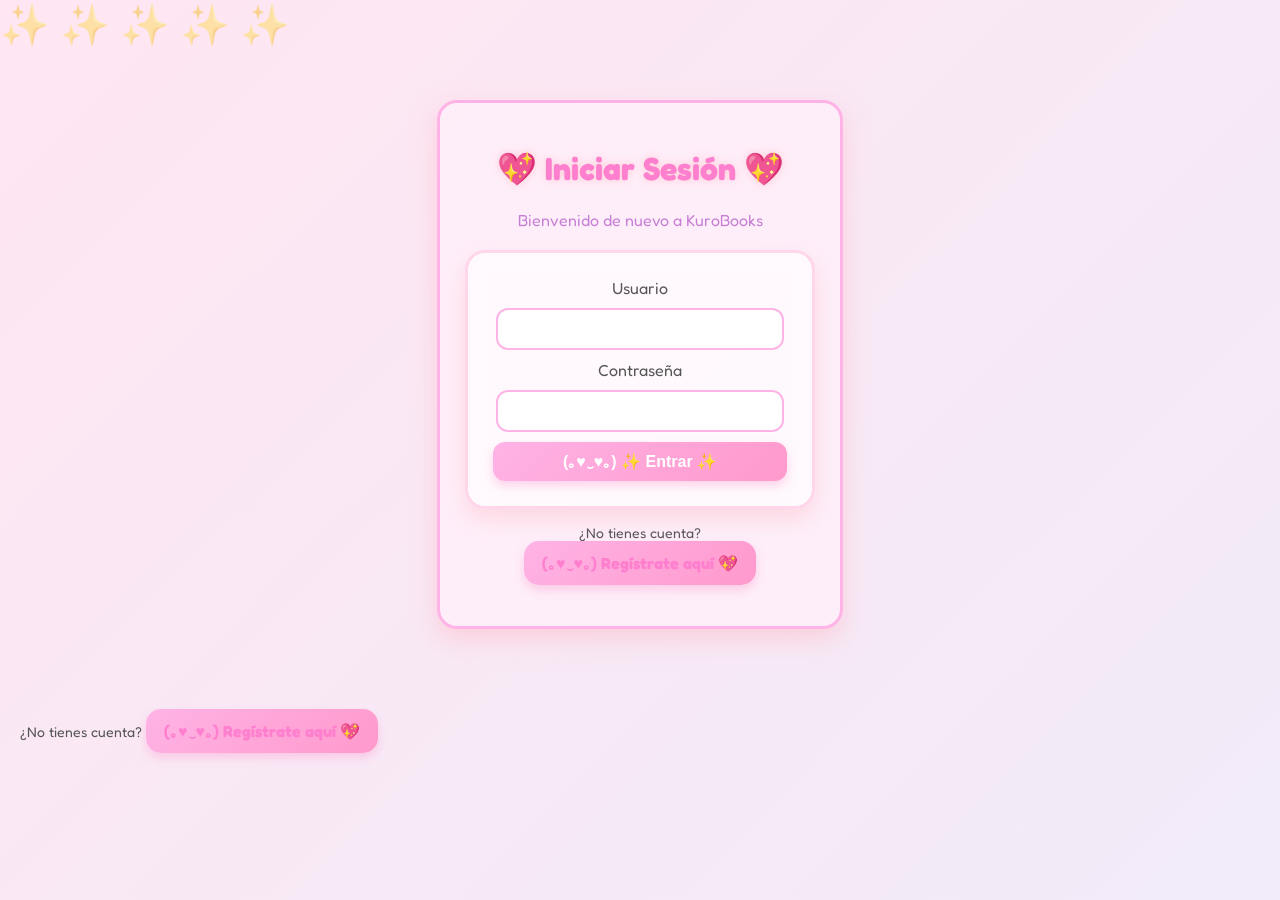
==== index.html @ 8f9744f4 "Add files via upload" ====
<!DOCTYPE html>
<html lang="es">
<head>
    <meta charset="UTF-8">
    <title>KuroBooks ✨</title>
    <link rel="stylesheet" href="estilos.css">
</head>
<body>

<!-- BLOQUEO: si no está logeado, redirige al login -->
<script>
    if (localStorage.getItem("logeado") !== "true") {
        window.location.href = "login.html";
    }
</script>

<header>
    <!-- LOGO KAWAII -->
    <img src="logo-kurobooks.png" alt="Logo KuroBooks" style="width:280px; display:block; margin:auto; animation: brilloKawaii 3s ease-in-out infinite;">
    <h1>💖 Bienvenido a KuroBooks 💖</h1>
    <p>Tu biblioteca mágica pastel kawaii 🌙✨</p>

    <button onclick="logout()" style="float:right; margin-top:-40px;">Cerrar sesión</button>
</header>

<section class="libros">
    <article class="libro">
        <h2>🌸 Mi Primer Libro 🌸</h2>
        <p>Una historia encantada escrita con amor y magia pastel.</p>
        <a href="libro1.html">Leer</a>
    </article>
    <article class="libro">
    <h2>☁️ Sueños de Lavanda ☁️</h2>
    <p>Relatos suaves y mágicos en tonos pastel.</p>
    <a href="suenos-de-lavanda.html">Entrar</a>
</article>
<article class="libro">
    <h2>✨ Corazones y Estrellas ✨</h2>
    <p>Un viaje por mundos de fantasía y ternura infinita.</p>
    <a href="corazones-y-estrellas.html">Entrar</a>
</article>
    <article class="libro">
        <h2>☁️ Sueños de Lavanda ☁️</h2>
        <p>Relatos suaves y dulces como las nubes del amanecer.</p>
        <a href="libro2.html">Leer</a>
    </article>
    <article class="libro">
    <h2>✨ Corazones y Estrellas ✨</h2>
    <p>Un viaje por mundos de fantasía y ternura infinita.</p>
    <a href="corazones-y-estrellas.html">Entrar</a>
</article>

<article class="libro">
    <h2>🌈 Galería de Imágenes 🌈</h2>
    <p>Un rincón lleno de magia pastel y arte kawaii.</p>
    <a href="galeria.html">Ver galería</a>
</article>

    <article class="libro">
        <h2>✨ Corazones y Estrellas ✨</h2>
        <p>Un viaje por mundos de fantasía y ternura infinita.</p>
        <a href="libro3.html">Leer</a>
    </article>
</section>

<footer style="text-align:center; margin-top:40px;">
    <p>🌈 Hecho con amor por Kuro 💖</p>
</footer>

<script>
    function logout() {
        localStorage.setItem("logeado", "false");
        window.location.href = "login.html";
    }
</script>
    <script>
function toggleDarkMode() {
    document.body.classList.toggle("dark-mode");
}
</script>


</body>
    <div class="barra-estado">
    <span class="estado-texto">✨ Bienvenido, Kuro ✨</span>

    <div class="estado-botones">
        <button onclick="toggleDarkMode()">🌙 Modo oscuro</button>
        <button onclick="logout()">🚪 Cerrar sesión</button>
    </div>
</div>
</html>
<button onclick="toggleDarkMode()">🌙 Modo oscuro</button>
<a href="index.html">Regístrate aquí 💖</a>
---- estilos.css ----
/* FUENTES KAWAII */
@import url('https://fonts.googleapis.com/css2?family=Fredoka:wght@400;500;600&family=Quicksand:wght@400;600&display=swap');

/* FONDO ANIMADO PASTEL */
body {
    font-family: 'Fredoka', 'Quicksand', sans-serif;
    background: linear-gradient(135deg, #ffe6f2, #e6f0ff, #e8ffe6, #fff5e6);
    background-size: 600% 600%;
    animation: pastelFlow 18s ease infinite;
    margin: 0;
    padding: 20px;
    color: #555;
    position: relative;
    overflow-x: hidden;
}

@keyframes pastelFlow {
    0% { background-position: 0% 50%; }
    25% { background-position: 50% 100%; }
    50% { background-position: 100% 50%; }
    75% { background-position: 50% 0%; }
    100% { background-position: 0% 50%; }
}

/* ESTRELLITAS ANIMADAS */
body::before {
    content: "✨ ✨ ✨ ✨ ✨";
    position: absolute;
    top: 0;
    left: 0;
    font-size: 40px;
    width: 100%;
    animation: estrellas 12s linear infinite;
    opacity: 0.4;
}

@keyframes estrellas {
    0% { transform: translateY(0); }
    100% { transform: translateY(-200vh); }
}

/* HEADER KAWAII CON BANNER */
header {
    background: rgba(255, 255, 255, 0.7);
    border: 3px solid #ffd6ea;
    border-radius: 25px;
    padding: 20px;
    text-align: center;
    box-shadow: 0 10px 20px rgba(255, 182, 193, 0.4);
    backdrop-filter: blur(6px);
    margin-bottom: 30px;
}

header h1 {
    font-size: 32px;
    color: #ff7fcf;
    text-shadow: 0 0 10px rgba(255, 182, 193, 0.7);
}

header::before {
    content: "🌸 ✨ 🌙 ✨ 🌸";
    display: block;
    font-size: 22px;
    margin-bottom: 10px;
}

/* TARJETAS DE LIBROS */
.libros {
    max-width: 750px;
    margin: auto;
}

.libro {
    background: rgba(255, 255, 255, 0.85);
    padding: 25px;
    margin-bottom: 25px;
    border-radius: 20px;
    border: 3px solid #ffd6ea;
    box-shadow: 0 10px 20px rgba(255, 182, 193, 0.4);
    backdrop-filter: blur(6px);
    transition: 0.3s;
    position: relative;
}

.libro:hover {
    transform: translateY(-5px);
    box-shadow: 0 15px 25px rgba(255, 182, 193, 0.6);
}

.libro h2::before {
    content: "💖 ";
}

/* BOTONES KAWAII CON CARITAS */
button, a {
    display: inline-block;
    background: linear-gradient(135deg, #ffb3e6, #ff99cc);
    color: white;
    padding: 12px 18px;
    border-radius: 15px;
    text-decoration: none;
    font-weight: bold;
    border: none;
    cursor: pointer;
    transition: 0.3s;
    box-shadow: 0 5px 10px rgba(255, 153, 204, 0.4);
    font-size: 16px;
}

button:hover, a:hover {
    background: linear-gradient(135deg, #ff99d6, #ff7fcf);
    transform: scale(1.08);
    box-shadow: 0 8px 15px rgba(255, 153, 204, 0.6);
}

button::before, a::before {
    content: " (｡♥‿♥｡) ";
}

/* FORMULARIOS ADORABLES */
form {
    max-width: 350px;
    margin: auto;
    background: rgba(255, 255, 255, 0.65);
    padding: 25px;
    border-radius: 20px;
    border: 3px solid #ffd6ea;
    box-shadow: 0 10px 20px rgba(255, 182, 193, 0.4);
    backdrop-filter: blur(8px);
}

input {
    padding: 12px;
    border: 2px solid #ffcce6;
    border-radius: 12px;
    font-size: 16px;
    background: #fff;
    outline: none;
    transition: 0.3s;
}

input:focus {
    border-color: #ff99cc;
    box-shadow: 0 0 10px #ffb3d9;
}

/* CONTENIDO DEL LIBRO */
.contenido {
    background: rgba(255, 255, 255, 0.75);
    padding: 25px;
    border-radius: 20px;
    border: 3px solid #ffd6ea;
    box-shadow: 0 10px 20px rgba(255, 182, 193, 0.4);
    max-width: 850px;
    margin: auto;
    backdrop-filter: blur(6px);
}

/* MODO OSCURO KAWAII */
.dark-mode {
    background: #2b244d !important;
    color: #ffe6ff !important;
}

.dark-mode header {
    background: rgba(60, 50, 100, 0.7);
    border-color: #c7b7ff;
}

.dark-mode .libro,
.dark-mode .contenido,
.dark-mode form {
    background: rgba(60, 50, 100, 0.6);
    border-color: #c7b7ff;
    color: #ffe6ff;
}

.dark-mode button,
.dark-mode a {
    background: #ff9ad6;
}

.dark-mode button:hover,
.dark-mode a:hover {
    background: #ff7fcf;
}
img {
    animation: brilloKawaii 3s ease-in-out infinite;
}

@keyframes brilloKawaii {
    0% { filter: drop-shadow(0 0 5px #ffb3d9); }
    50% { filter: drop-shadow(0 0 15px #ff99cc); }
    100% { filter: drop-shadow(0 0 5px #ffb3d9); }
}

/* BARRA DE ESTADO KAWAII */
.barra-estado {
    width: 100%;
    background: rgba(255, 255, 255, 0.75);
    border-bottom: 3px solid #ffd6ea;
    padding: 12px 20px;
    border-radius: 0 0 20px 20px;
    box-shadow: 0 5px 15px rgba(255, 182, 193, 0.4);
    backdrop-filter: blur(6px);
    display: flex;
    justify-content: space-between;
    align-items: center;
    position: sticky;
    top: 0;
    z-index: 999;
}

.estado-texto {
    font-size: 18px;
    color: #ff7fcf;
    font-weight: bold;
    text-shadow: 0 0 8px rgba(255, 182, 193, 0.6);
}

.estado-botones button {
    margin-left: 10px;
    font-size: 14px;
    padding: 8px 12px;
    border-radius: 12px;
    background: linear-gradient(135deg, #ffb3e6, #ff99cc);
    color: white;
    border: none;
    cursor: pointer;
    box-shadow: 0 5px 10px rgba(255, 153, 204, 0.4);
    transition: 0.3s;
}

.estado-botones button:hover {
    transform: scale(1.08);
    background: linear-gradient(135deg, #ff99d6, #ff7fcf);
}
.dark-mode {
    background: #2b244d !important;
    color: #ffe6ff !important;
}

.dark-mode header {
    background: rgba(60, 50, 100, 0.7);
    border-color: #c7b7ff;
}

.dark-mode .libro,
.dark-mode .contenido,
.dark-mode form {
    background: rgba(60, 50, 100, 0.6);
    border-color: #c7b7ff;
    color: #ffe6ff;
}

.dark-mode button,
.dark-mode a {
    background: #ff9ad6;
}

.dark-mode button:hover,
.dark-mode a:hover {
    background: #ff7fcf;
}
.subir-imagen {
    text-align: center;
    margin-bottom: 20px;
}

.subir-imagen input {
    margin-right: 10px;
}

.galeria img {
    width: 250px;
    border-radius: 20px;
    border: 3px solid #ffd6ea;
    box-shadow: 0 10px 20px rgba(255, 182, 193, 0.4);
    transition: 0.3s;
}

.galeria img:hover {
    transform: scale(1.08);
    box-shadow: 0 15px 25px rgba(255, 153, 204, 0.6);
}
.registro-contenedor {
    max-width: 350px;
    margin: 80px auto;
    background: rgba(255, 240, 250, 0.85);
    padding: 25px;
    border-radius: 20px;
    border: 3px solid #d8a7ff;
    box-shadow: 0 10px 25px rgba(200, 150, 255, 0.4);
    text-align: center;
}

.registro-contenedor h1 {
    color: #c77fd6;
    text-shadow: 0 0 8px rgba(200, 150, 255, 0.5);
}

.subtitulo {
    color: #a86bd6;
    margin-bottom: 20px;
}

.registro-contenedor input {
    width: 90%;
    padding: 10px;
    margin: 10px 0;
    border-radius: 12px;
    border: 2px solid #d8a7ff;
}

.registro-contenedor button {
    width: 100%;
    padding: 10px;
    background: linear-gradient(135deg, #d8a7ff, #c77fd6);
    border: none;
    border-radius: 12px;
    color: white;
    font-size: 16px;
    cursor: pointer;
    box-shadow: 0 5px 10px rgba(200, 150, 255, 0.4);
    transition: 0.3s;
}

.registro-contenedor button:hover {
    transform: scale(1.05);
    background: linear-gradient(135deg, #c77fd6, #b46cff);
}

.login-link a {
    color: #b46cff;
    font-weight: bold;
}
.login-contenedor {
    max-width: 350px;
    margin: 80px auto;
    background: rgba(255, 240, 250, 0.8);
    padding: 25px;
    border-radius: 20px;
    border: 3px solid #ffb3e6;
    box-shadow: 0 10px 25px rgba(255, 182, 193, 0.5);
    text-align: center;
}

.login-contenedor h1 {
    color: #ff7fcf;
    text-shadow: 0 0 8px rgba(255, 182, 193, 0.6);
}

.subtitulo {
    color: #c77fd6;
    margin-bottom: 20px;
}

.login-contenedor input {
    width: 90%;
    padding: 10px;
    margin: 10px 0;
    border-radius: 12px;
    border: 2px solid #ffb3e6;
}

.login-contenedor button {
    width: 100%;
    padding: 10px;
    background: linear-gradient(135deg, #ffb3e6, #ff99cc);
    border: none;
    border-radius: 12px;
    color: white;
    font-size: 16px;
    cursor: pointer;
    box-shadow: 0 5px 10px rgba(255, 153, 204, 0.4);
    transition: 0.3s;
}

.login-contenedor button:hover {
    transform: scale(1.05);
    background: linear-gradient(135deg, #ff99d6, #ff7fcf);
}

.registro-link a {
    color: #ff7fcf;
    font-weight: bold;
}
.registro-link {
    margin-top: 15px;
    font-size: 14px;
}

.registro-link a {
    color: #ff7fcf;
    font-weight: bold;
    text-decoration: none;
}

.registro-link a:hover {
    text-shadow: 0 0 6px #ffb3e6;
}
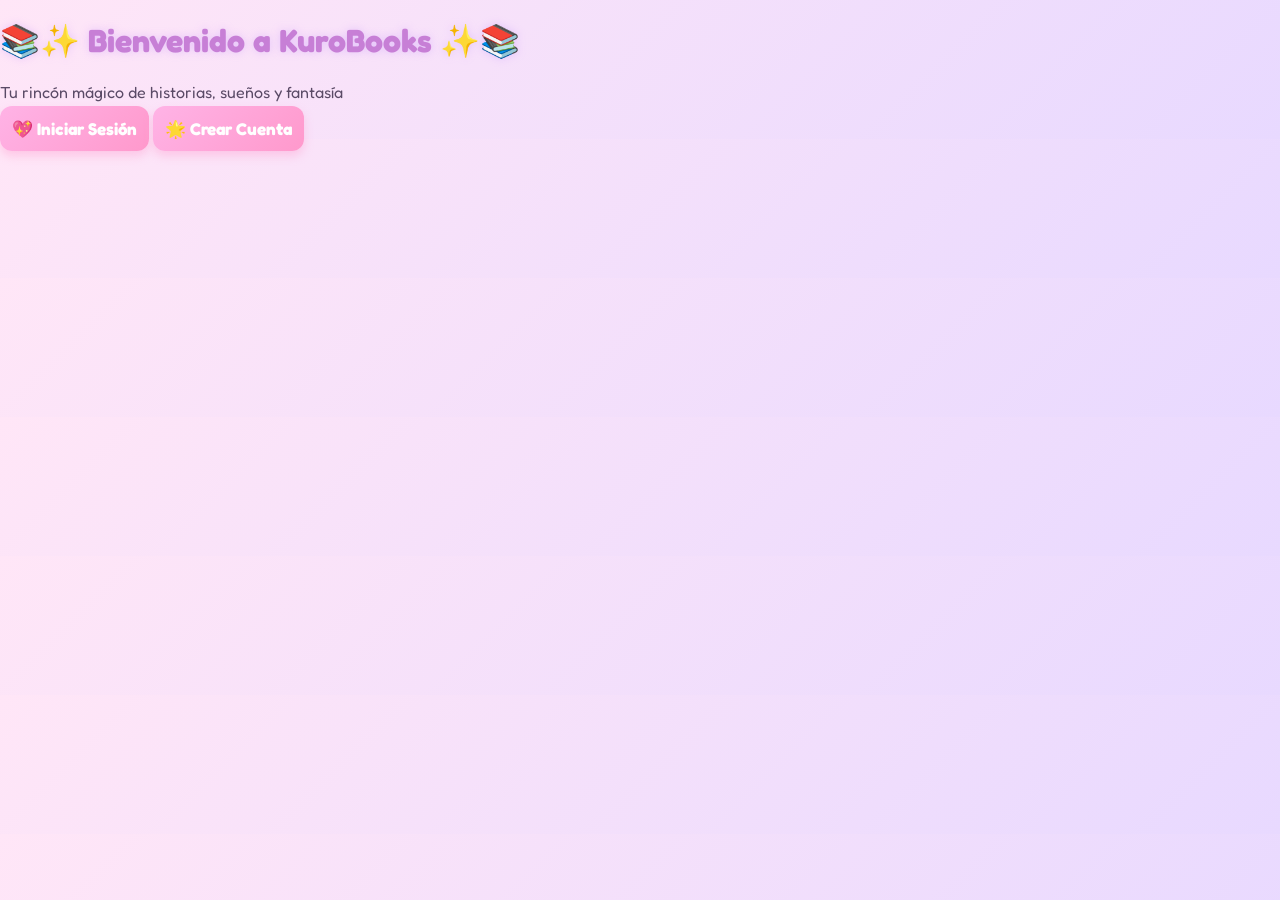
==== commit d619f115: "Update index.html" ====
--- a/index.html
+++ b/index.html
@@ -7,89 +7,16 @@
 </head>
 <body>
 
-<!-- BLOQUEO: si no está logeado, redirige al login -->
-<script>
-    if (localStorage.getItem("logeado") !== "true") {
-        window.location.href = "login.html";
-    }
-</script>
+<div class="welcome-contenedor">
+    <h1 class="titulo-kawaii">📚✨ Bienvenido a KuroBooks ✨📚</h1>
+    <p class="subtitulo">Tu rincón mágico de historias, sueños y fantasía</p>
 
-<header>
-    <!-- LOGO KAWAII -->
-    <img src="logo-kurobooks.png" alt="Logo KuroBooks" style="width:280px; display:block; margin:auto; animation: brilloKawaii 3s ease-in-out infinite;">
-    <h1>💖 Bienvenido a KuroBooks 💖</h1>
-    <p>Tu biblioteca mágica pastel kawaii 🌙✨</p>
-
-    <button onclick="logout()" style="float:right; margin-top:-40px;">Cerrar sesión</button>
-</header>
-
-<section class="libros">
-    <article class="libro">
-        <h2>🌸 Mi Primer Libro 🌸</h2>
-        <p>Una historia encantada escrita con amor y magia pastel.</p>
-        <a href="libro1.html">Leer</a>
-    </article>
-    <article class="libro">
-    <h2>☁️ Sueños de Lavanda ☁️</h2>
-    <p>Relatos suaves y mágicos en tonos pastel.</p>
-    <a href="suenos-de-lavanda.html">Entrar</a>
-</article>
-<article class="libro">
-    <h2>✨ Corazones y Estrellas ✨</h2>
-    <p>Un viaje por mundos de fantasía y ternura infinita.</p>
-    <a href="corazones-y-estrellas.html">Entrar</a>
-</article>
-    <article class="libro">
-        <h2>☁️ Sueños de Lavanda ☁️</h2>
-        <p>Relatos suaves y dulces como las nubes del amanecer.</p>
-        <a href="libro2.html">Leer</a>
-    </article>
-    <article class="libro">
-    <h2>✨ Corazones y Estrellas ✨</h2>
-    <p>Un viaje por mundos de fantasía y ternura infinita.</p>
-    <a href="corazones-y-estrellas.html">Entrar</a>
-</article>
-
-<article class="libro">
-    <h2>🌈 Galería de Imágenes 🌈</h2>
-    <p>Un rincón lleno de magia pastel y arte kawaii.</p>
-    <a href="galeria.html">Ver galería</a>
-</article>
-
-    <article class="libro">
-        <h2>✨ Corazones y Estrellas ✨</h2>
-        <p>Un viaje por mundos de fantasía y ternura infinita.</p>
-        <a href="libro3.html">Leer</a>
-    </article>
-</section>
-
-<footer style="text-align:center; margin-top:40px;">
-    <p>🌈 Hecho con amor por Kuro 💖</p>
-</footer>
-
-<script>
-    function logout() {
-        localStorage.setItem("logeado", "false");
-        window.location.href = "login.html";
-    }
-</script>
-    <script>
-function toggleDarkMode() {
-    document.body.classList.toggle("dark-mode");
-}
-</script>
-
+    <div class="botones-welcome">
+        <a href="login.html" class="btn">💖 Iniciar Sesión</a>
+        <a href="registro.html" class="btn btn-secundario">🌟 Crear Cuenta</a>
+    </div>
+</div>
 
 </body>
-    <div class="barra-estado">
-    <span class="estado-texto">✨ Bienvenido, Kuro ✨</span>
+</html>
 
-    <div class="estado-botones">
-        <button onclick="toggleDarkMode()">🌙 Modo oscuro</button>
-        <button onclick="logout()">🚪 Cerrar sesión</button>
-    </div>
-</div>
-</html>
-<button onclick="toggleDarkMode()">🌙 Modo oscuro</button>
-<a href="index.html">Regístrate aquí 💖</a>
-
--- a/estilos.css
+++ b/estilos.css
@@ -1,402 +1,126 @@
-/* FUENTES KAWAII */
-@import url('https://fonts.googleapis.com/css2?family=Fredoka:wght@400;500;600&family=Quicksand:wght@400;600&display=swap');
+/* ---------------------------------------------------
+   🌸 KuroBooks — Estilo Pastel Kawaii
+   --------------------------------------------------- */
 
-/* FONDO ANIMADO PASTEL */
+/* Fuente kawaii */
+@import url('https://fonts.googleapis.com/css2?family=Fredoka:wght@300;400;500;600&display=swap');
+
 body {
-    font-family: 'Fredoka', 'Quicksand', sans-serif;
-    background: linear-gradient(135deg, #ffe6f2, #e6f0ff, #e8ffe6, #fff5e6);
-    background-size: 600% 600%;
-    animation: pastelFlow 18s ease infinite;
     margin: 0;
-    padding: 20px;
-    color: #555;
-    position: relative;
-    overflow-x: hidden;
+    padding: 0;
+    font-family: 'Fredoka', sans-serif;
+    background: linear-gradient(135deg, #ffe6f7, #e8d9ff);
+    color: #5a4a66;
+    transition: 0.3s ease;
 }
 
-@keyframes pastelFlow {
-    0% { background-position: 0% 50%; }
-    25% { background-position: 50% 100%; }
-    50% { background-position: 100% 50%; }
-    75% { background-position: 50% 0%; }
-    100% { background-position: 0% 50%; }
+/* Contenedores generales */
+.contenedor, .login-contenedor, .registro-contenedor, .card {
+    background: rgba(255, 255, 255, 0.75);
+    border-radius: 20px;
+    padding: 25px;
+    max-width: 400px;
+    margin: 40px auto;
+    border: 3px solid #ffb3e6;
+    box-shadow: 0 10px 25px rgba(255, 182, 193, 0.4);
+    text-align: center;
 }
 
-/* ESTRELLITAS ANIMADAS */
-body::before {
-    content: "✨ ✨ ✨ ✨ ✨";
-    position: absolute;
-    top: 0;
-    left: 0;
-    font-size: 40px;
-    width: 100%;
-    animation: estrellas 12s linear infinite;
-    opacity: 0.4;
+/* Títulos */
+h1, h2, h3 {
+    color: #c77fd6;
+    text-shadow: 0 0 8px rgba(200, 150, 255, 0.4);
 }
 
-@keyframes estrellas {
-    0% { transform: translateY(0); }
-    100% { transform: translateY(-200vh); }
+/* Inputs */
+input, textarea, select {
+    width: 90%;
+    padding: 12px;
+    margin: 10px 0;
+    border-radius: 12px;
+    border: 2px solid #d8a7ff;
+    background: #fff;
+    font-size: 15px;
 }
 
-/* HEADER KAWAII CON BANNER */
-header {
-    background: rgba(255, 255, 255, 0.7);
-    border: 3px solid #ffd6ea;
-    border-radius: 25px;
-    padding: 20px;
-    text-align: center;
-    box-shadow: 0 10px 20px rgba(255, 182, 193, 0.4);
-    backdrop-filter: blur(6px);
-    margin-bottom: 30px;
-}
-
-header h1 {
-    font-size: 32px;
-    color: #ff7fcf;
-    text-shadow: 0 0 10px rgba(255, 182, 193, 0.7);
-}
-
-header::before {
-    content: "🌸 ✨ 🌙 ✨ 🌸";
-    display: block;
-    font-size: 22px;
-    margin-bottom: 10px;
-}
-
-/* TARJETAS DE LIBROS */
-.libros {
-    max-width: 750px;
-    margin: auto;
-}
-
-.libro {
-    background: rgba(255, 255, 255, 0.85);
-    padding: 25px;
-    margin-bottom: 25px;
-    border-radius: 20px;
-    border: 3px solid #ffd6ea;
-    box-shadow: 0 10px 20px rgba(255, 182, 193, 0.4);
-    backdrop-filter: blur(6px);
-    transition: 0.3s;
-    position: relative;
-}
-
-.libro:hover {
-    transform: translateY(-5px);
-    box-shadow: 0 15px 25px rgba(255, 182, 193, 0.6);
-}
-
-.libro h2::before {
-    content: "💖 ";
-}
-
-/* BOTONES KAWAII CON CARITAS */
-button, a {
-    display: inline-block;
+/* Botones */
+button, .btn {
+    width: 100%;
+    padding: 12px;
     background: linear-gradient(135deg, #ffb3e6, #ff99cc);
+    border: none;
+    border-radius: 12px;
     color: white;
-    padding: 12px 18px;
-    border-radius: 15px;
-    text-decoration: none;
-    font-weight: bold;
-    border: none;
-    cursor: pointer;
-    transition: 0.3s;
-    box-shadow: 0 5px 10px rgba(255, 153, 204, 0.4);
-    font-size: 16px;
-}
-
-button:hover, a:hover {
-    background: linear-gradient(135deg, #ff99d6, #ff7fcf);
-    transform: scale(1.08);
-    box-shadow: 0 8px 15px rgba(255, 153, 204, 0.6);
-}
-
-button::before, a::before {
-    content: " (｡♥‿♥｡) ";
-}
-
-/* FORMULARIOS ADORABLES */
-form {
-    max-width: 350px;
-    margin: auto;
-    background: rgba(255, 255, 255, 0.65);
-    padding: 25px;
-    border-radius: 20px;
-    border: 3px solid #ffd6ea;
-    box-shadow: 0 10px 20px rgba(255, 182, 193, 0.4);
-    backdrop-filter: blur(8px);
-}
-
-input {
-    padding: 12px;
-    border: 2px solid #ffcce6;
-    border-radius: 12px;
-    font-size: 16px;
-    background: #fff;
-    outline: none;
-    transition: 0.3s;
-}
-
-input:focus {
-    border-color: #ff99cc;
-    box-shadow: 0 0 10px #ffb3d9;
-}
-
-/* CONTENIDO DEL LIBRO */
-.contenido {
-    background: rgba(255, 255, 255, 0.75);
-    padding: 25px;
-    border-radius: 20px;
-    border: 3px solid #ffd6ea;
-    box-shadow: 0 10px 20px rgba(255, 182, 193, 0.4);
-    max-width: 850px;
-    margin: auto;
-    backdrop-filter: blur(6px);
-}
-
-/* MODO OSCURO KAWAII */
-.dark-mode {
-    background: #2b244d !important;
-    color: #ffe6ff !important;
-}
-
-.dark-mode header {
-    background: rgba(60, 50, 100, 0.7);
-    border-color: #c7b7ff;
-}
-
-.dark-mode .libro,
-.dark-mode .contenido,
-.dark-mode form {
-    background: rgba(60, 50, 100, 0.6);
-    border-color: #c7b7ff;
-    color: #ffe6ff;
-}
-
-.dark-mode button,
-.dark-mode a {
-    background: #ff9ad6;
-}
-
-.dark-mode button:hover,
-.dark-mode a:hover {
-    background: #ff7fcf;
-}
-img {
-    animation: brilloKawaii 3s ease-in-out infinite;
-}
-
-@keyframes brilloKawaii {
-    0% { filter: drop-shadow(0 0 5px #ffb3d9); }
-    50% { filter: drop-shadow(0 0 15px #ff99cc); }
-    100% { filter: drop-shadow(0 0 5px #ffb3d9); }
-}
-
-/* BARRA DE ESTADO KAWAII */
-.barra-estado {
-    width: 100%;
-    background: rgba(255, 255, 255, 0.75);
-    border-bottom: 3px solid #ffd6ea;
-    padding: 12px 20px;
-    border-radius: 0 0 20px 20px;
-    box-shadow: 0 5px 15px rgba(255, 182, 193, 0.4);
-    backdrop-filter: blur(6px);
-    display: flex;
-    justify-content: space-between;
-    align-items: center;
-    position: sticky;
-    top: 0;
-    z-index: 999;
-}
-
-.estado-texto {
-    font-size: 18px;
-    color: #ff7fcf;
-    font-weight: bold;
-    text-shadow: 0 0 8px rgba(255, 182, 193, 0.6);
-}
-
-.estado-botones button {
-    margin-left: 10px;
-    font-size: 14px;
-    padding: 8px 12px;
-    border-radius: 12px;
-    background: linear-gradient(135deg, #ffb3e6, #ff99cc);
-    color: white;
-    border: none;
+    font-size: 17px;
     cursor: pointer;
     box-shadow: 0 5px 10px rgba(255, 153, 204, 0.4);
     transition: 0.3s;
 }
 
-.estado-botones button:hover {
-    transform: scale(1.08);
-    background: linear-gradient(135deg, #ff99d6, #ff7fcf);
-}
-.dark-mode {
-    background: #2b244d !important;
-    color: #ffe6ff !important;
-}
-
-.dark-mode header {
-    background: rgba(60, 50, 100, 0.7);
-    border-color: #c7b7ff;
-}
-
-.dark-mode .libro,
-.dark-mode .contenido,
-.dark-mode form {
-    background: rgba(60, 50, 100, 0.6);
-    border-color: #c7b7ff;
-    color: #ffe6ff;
-}
-
-.dark-mode button,
-.dark-mode a {
-    background: #ff9ad6;
-}
-
-.dark-mode button:hover,
-.dark-mode a:hover {
-    background: #ff7fcf;
-}
-.subir-imagen {
-    text-align: center;
-    margin-bottom: 20px;
-}
-
-.subir-imagen input {
-    margin-right: 10px;
-}
-
-.galeria img {
-    width: 250px;
-    border-radius: 20px;
-    border: 3px solid #ffd6ea;
-    box-shadow: 0 10px 20px rgba(255, 182, 193, 0.4);
-    transition: 0.3s;
-}
-
-.galeria img:hover {
-    transform: scale(1.08);
-    box-shadow: 0 15px 25px rgba(255, 153, 204, 0.6);
-}
-.registro-contenedor {
-    max-width: 350px;
-    margin: 80px auto;
-    background: rgba(255, 240, 250, 0.85);
-    padding: 25px;
-    border-radius: 20px;
-    border: 3px solid #d8a7ff;
-    box-shadow: 0 10px 25px rgba(200, 150, 255, 0.4);
-    text-align: center;
-}
-
-.registro-contenedor h1 {
-    color: #c77fd6;
-    text-shadow: 0 0 8px rgba(200, 150, 255, 0.5);
-}
-
-.subtitulo {
-    color: #a86bd6;
-    margin-bottom: 20px;
-}
-
-.registro-contenedor input {
-    width: 90%;
-    padding: 10px;
-    margin: 10px 0;
-    border-radius: 12px;
-    border: 2px solid #d8a7ff;
-}
-
-.registro-contenedor button {
-    width: 100%;
-    padding: 10px;
-    background: linear-gradient(135deg, #d8a7ff, #c77fd6);
-    border: none;
-    border-radius: 12px;
-    color: white;
-    font-size: 16px;
-    cursor: pointer;
-    box-shadow: 0 5px 10px rgba(200, 150, 255, 0.4);
-    transition: 0.3s;
-}
-
-.registro-contenedor button:hover {
-    transform: scale(1.05);
-    background: linear-gradient(135deg, #c77fd6, #b46cff);
-}
-
-.login-link a {
-    color: #b46cff;
-    font-weight: bold;
-}
-.login-contenedor {
-    max-width: 350px;
-    margin: 80px auto;
-    background: rgba(255, 240, 250, 0.8);
-    padding: 25px;
-    border-radius: 20px;
-    border: 3px solid #ffb3e6;
-    box-shadow: 0 10px 25px rgba(255, 182, 193, 0.5);
-    text-align: center;
-}
-
-.login-contenedor h1 {
-    color: #ff7fcf;
-    text-shadow: 0 0 8px rgba(255, 182, 193, 0.6);
-}
-
-.subtitulo {
-    color: #c77fd6;
-    margin-bottom: 20px;
-}
-
-.login-contenedor input {
-    width: 90%;
-    padding: 10px;
-    margin: 10px 0;
-    border-radius: 12px;
-    border: 2px solid #ffb3e6;
-}
-
-.login-contenedor button {
-    width: 100%;
-    padding: 10px;
-    background: linear-gradient(135deg, #ffb3e6, #ff99cc);
-    border: none;
-    border-radius: 12px;
-    color: white;
-    font-size: 16px;
-    cursor: pointer;
-    box-shadow: 0 5px 10px rgba(255, 153, 204, 0.4);
-    transition: 0.3s;
-}
-
-.login-contenedor button:hover {
+button:hover, .btn:hover {
     transform: scale(1.05);
     background: linear-gradient(135deg, #ff99d6, #ff7fcf);
 }
 
-.registro-link a {
-    color: #ff7fcf;
-    font-weight: bold;
-}
-.registro-link {
-    margin-top: 15px;
-    font-size: 14px;
-}
-
-.registro-link a {
+/* Enlaces */
+a {
     color: #ff7fcf;
     font-weight: bold;
     text-decoration: none;
 }
 
-.registro-link a:hover {
+a:hover {
     text-shadow: 0 0 6px #ffb3e6;
 }
 
+/* Tarjetas de libros */
+.card {
+    max-width: 500px;
+}
+
+.card img {
+    width: 100%;
+    border-radius: 15px;
+    margin-bottom: 15px;
+}
+
+/* Barra superior kawaii */
+.topbar {
+    width: 100%;
+    padding: 12px;
+    background: rgba(255, 200, 240, 0.7);
+    border-bottom: 3px solid #ffb3e6;
+    text-align: center;
+    font-size: 18px;
+    backdrop-filter: blur(6px);
+}
+
+/* Modo oscuro */
+.dark-mode {
+    background: linear-gradient(135deg, #2a2233, #1a1620);
+    color: #f0d9ff;
+}
+
+.dark-mode .contenedor,
+.dark-mode .login-contenedor,
+.dark-mode .registro-contenedor,
+.dark-mode .card {
+    background: rgba(40, 30, 55, 0.7);
+    border-color: #a86bd6;
+    box-shadow: 0 10px 25px rgba(80, 50, 120, 0.5);
+}
+
+.dark-mode input {
+    background: #3a2a4d;
+    color: #f0d9ff;
+    border-color: #b46cff;
+}
+
+.dark-mode button {
+    background: linear-gradient(135deg, #b46cff, #8f4fd6);
+}
+
+.dark-mode a {
+    color: #d8a7ff;
+}
+
